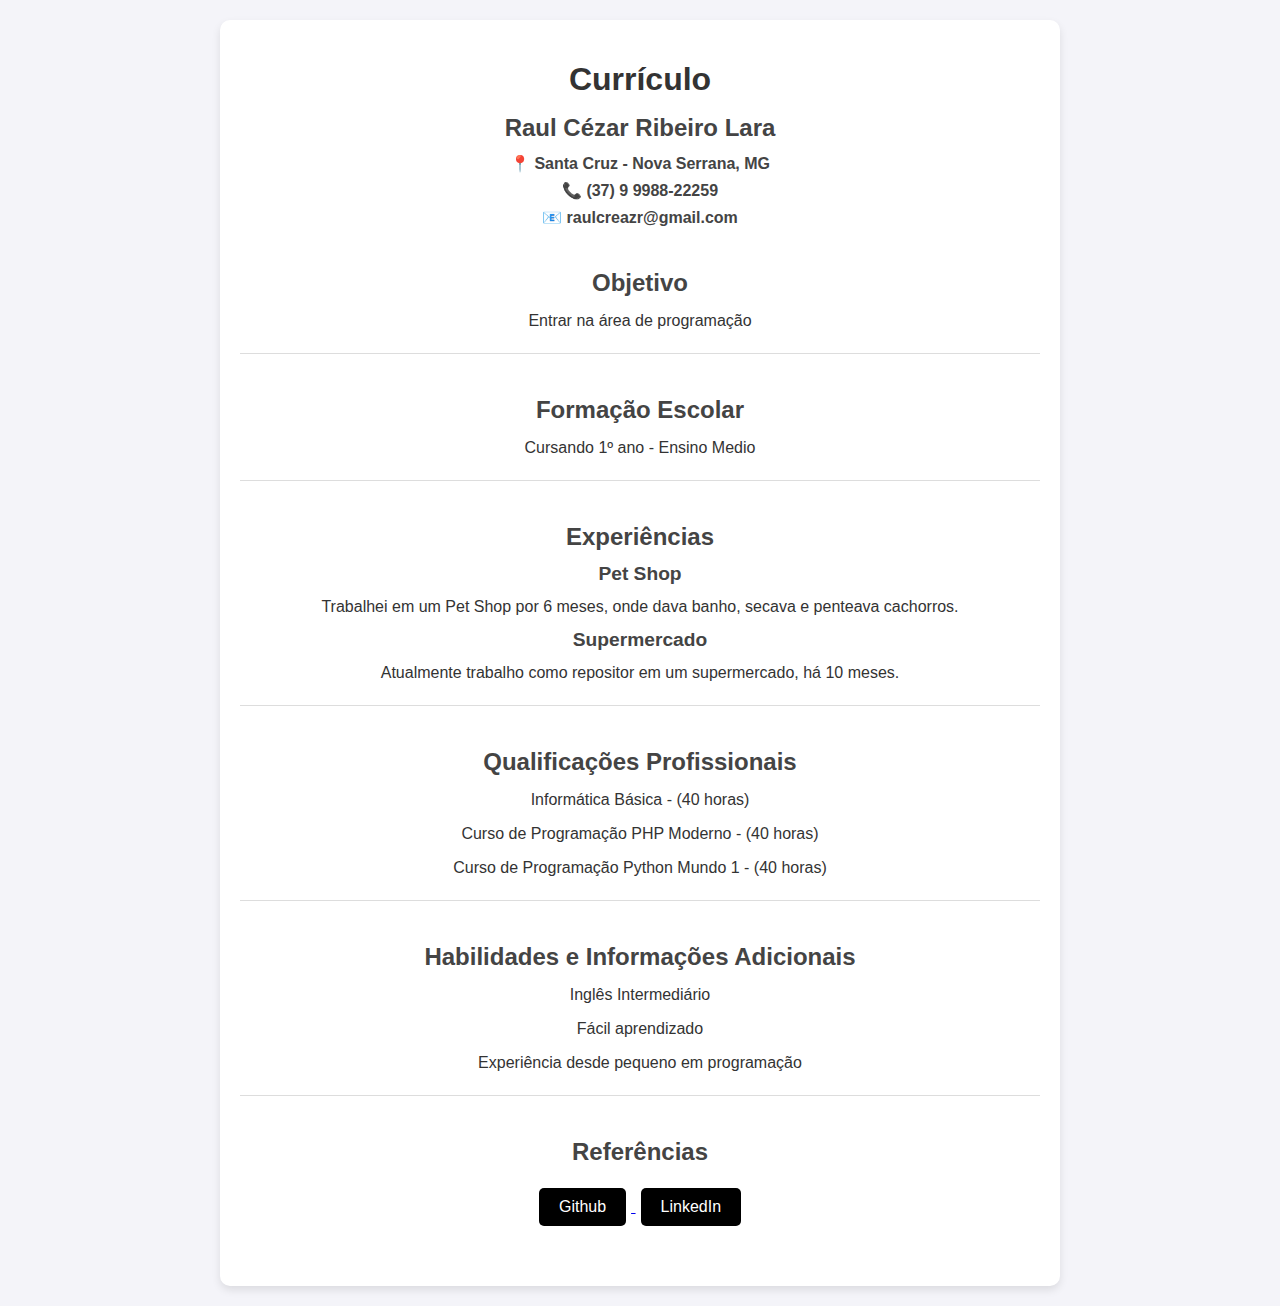
==== curriculo/index.html @ 81fce683 "Update index.html" ====
<!DOCTYPE html>
<html lang="pt-br">
<head>
    <meta charset="UTF-8">
    <meta name="viewport" content="width=device-width, initial-scale=1.0">
    <title>Currículo - Raul Cézar Ribeiro Lara</title>
    <link rel="stylesheet" href="custom.css">
</head>
<body class="background">
    <main class="body">
        <h1>Currículo</h1>
        <h2>Raul Cézar Ribeiro Lara</h2>
        <h4>📍 Santa Cruz - Nova Serrana, MG</h4>
        <h4>📞 (37) 9 9988-22259</h4>
        <h4>📧 raulcreazr@gmail.com</h4>

        <section>
            <h2>Objetivo</h2>
            <p>Entrar na área de programação</p>
        </section>

        <section>
            <h2>Formação Escolar</h2>
            <p>Cursando 1º ano - Ensino Medio</p>
        </section>

        <section>
            <h2>Experiências</h2>
            <h3>Pet Shop</h3>
            <p>Trabalhei em um Pet Shop por 6 meses, onde dava banho, secava e penteava cachorros.</p>

            <h3>Supermercado</h3>
            <p>Atualmente trabalho como repositor em um supermercado, há 10 meses.</p>
        </section>

        <section>
            <h2>Qualificações Profissionais</h2>
            <p>Informática Básica - (40 horas)</p>
            <p>Curso de Programação PHP Moderno - (40 horas)</p>
            <p>Curso de Programação Python Mundo 1 - (40 horas)</p>
        </section>

        <section>
            <h2>Habilidades e Informações Adicionais</h2>
            <p>Inglês Intermediário</p>
            <p>Fácil aprendizado</p>
            <p>Experiência desde pequeno em programação</p>
        </section>

        <section class="referencias">
            <h2>Referências</h2>
            <a href="https://github.com/devraulczr">
                <button class="custom-btn">Github</button>
            </a>
            <a href="https://www.linkedin.com/in/raul-cézar-907a7b334/">
                <button class="custom-btn">LinkedIn</button>
            </a>
        </section>
    </main>
</body>
</html>
---- curriculo/custom.css ----
/* Fundo e Estilo Geral */
body {
    font-family: 'Arial', sans-serif;
    background-color: #f4f4f9;
    color: #333;
    margin: 0;
    padding: 0;
}

main {
    max-width: 800px;
    margin: 20px auto;
    padding: 20px;
    background-color: #fff;
    box-shadow: 0 4px 8px rgba(0, 0, 0, 0.1);
    border-radius: 10px;
}

/* Títulos e Cabeçalhos */
h1 {
    text-align: center;
    font-size: 2em;
    margin-bottom: 0.5em;
    color: #333;
}

h2, h3, h4 {
    text-align: center;
    color: #444;
    margin: 0.5em 0;
}

h2 {
    font-size: 1.5em;
}

h3 {
    font-size: 1.2em;
}

h4 {
    font-size: 1em;
}

/* Seções */
section {
    margin: 20px 0;
    padding: 10px 0;
    border-bottom: 1px solid #ddd;
}

section:last-of-type {
    border-bottom: none;
}

/* Texto */
p {
    text-align: center;
    font-size: 1em;
    line-height: 1.5;
    margin: 10px 0;
}

/* Botões e Links */
.custom-btn {
    background-color: black;
    color: #fff;
    padding: 10px 20px;
    border: none;
    border-radius: 5px;
    text-decoration: none;
    font-size: 1em;
    margin: 10px 5px;
    cursor: pointer;
    transition: background-color 0.3s ease;
}

.custom-btn:hover {
    background-color: skyblue;
    color: black;
}

/* Referências */
.referencias {
    text-align: center;
}
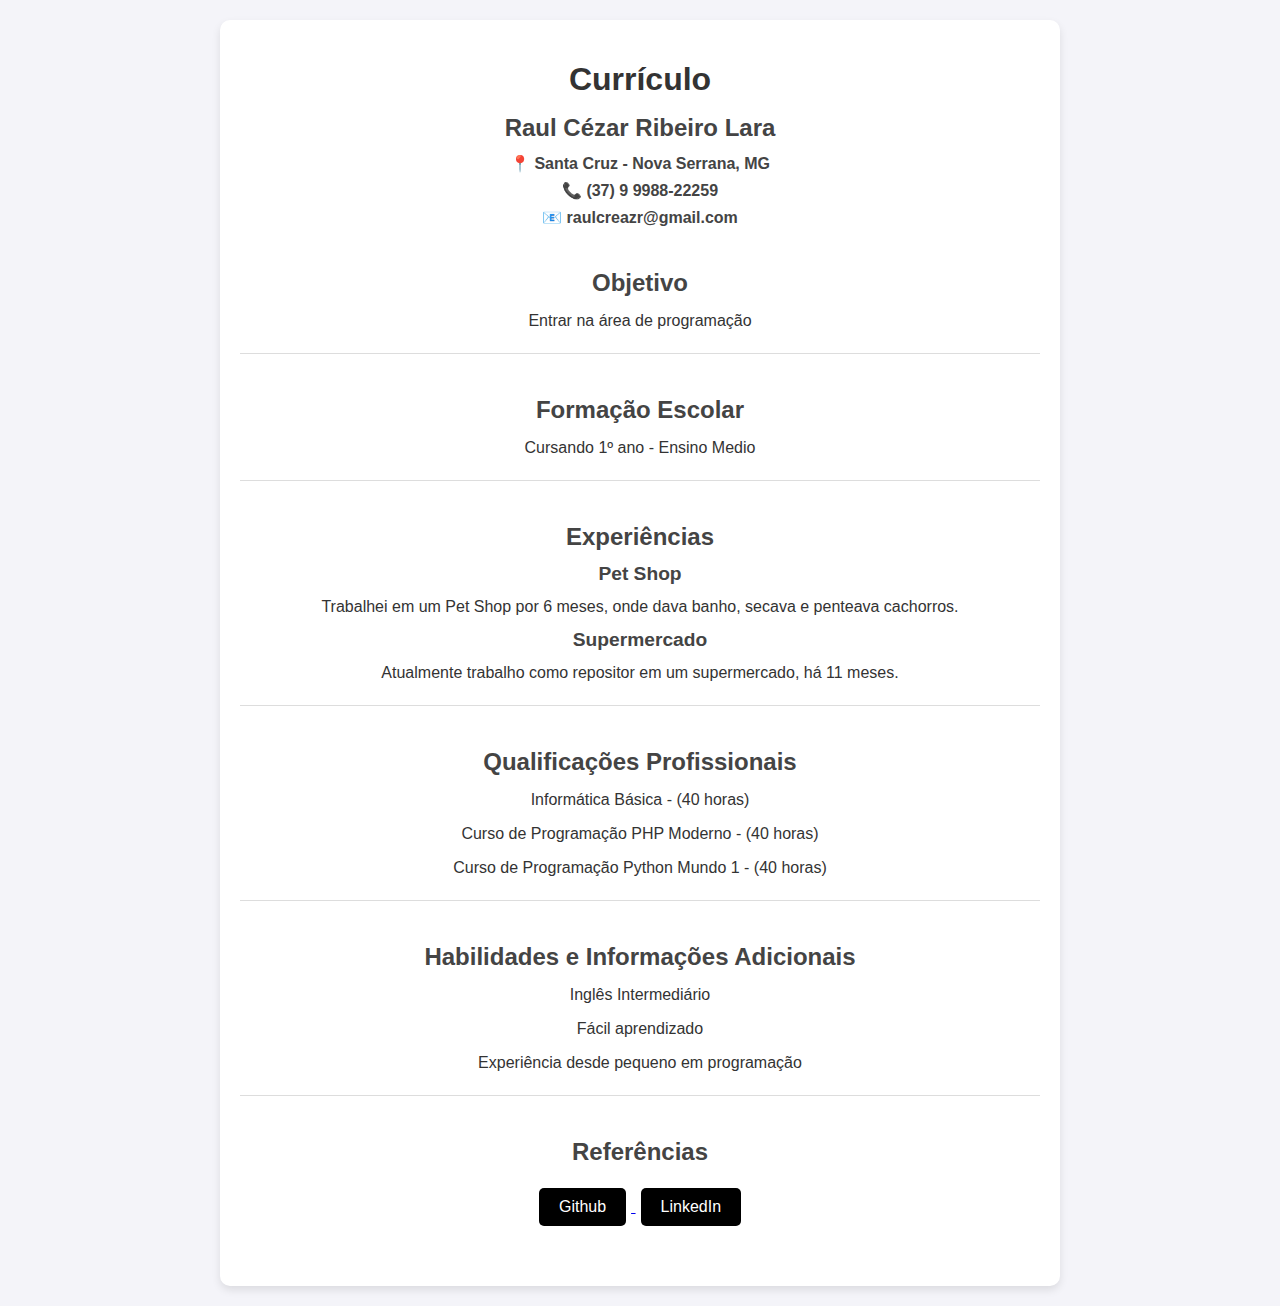
==== commit 67601219: "Update index.html" ====
--- a/curriculo/index.html
+++ b/curriculo/index.html
@@ -30,7 +30,7 @@
             <p>Trabalhei em um Pet Shop por 6 meses, onde dava banho, secava e penteava cachorros.</p>
 
             <h3>Supermercado</h3>
-            <p>Atualmente trabalho como repositor em um supermercado, há 10 meses.</p>
+            <p>Atualmente trabalho como repositor em um supermercado, há 11 meses.</p>
         </section>
 
         <section>
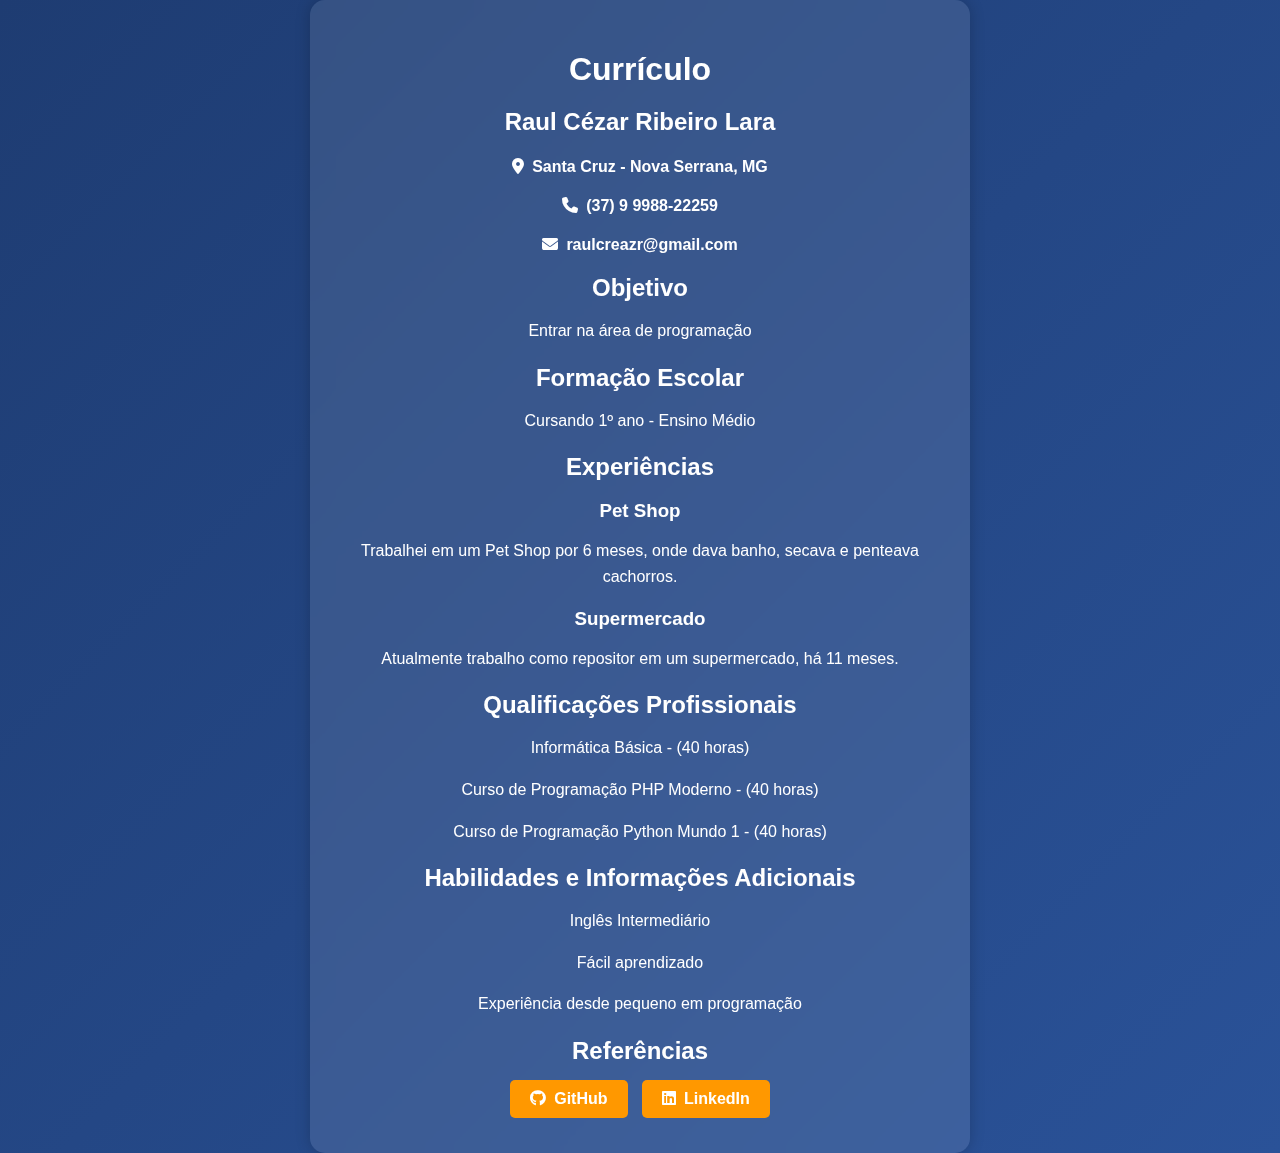
==== commit c54b61c3: "Update index.html" ====
--- a/curriculo/index.html
+++ b/curriculo/index.html
@@ -4,58 +4,106 @@
     <meta charset="UTF-8">
     <meta name="viewport" content="width=device-width, initial-scale=1.0">
     <title>Currículo - Raul Cézar Ribeiro Lara</title>
-    <link rel="stylesheet" href="custom.css">
+    <link rel="stylesheet" href="https://cdnjs.cloudflare.com/ajax/libs/font-awesome/6.4.2/css/all.min.css">
+    <style>
+        body {
+            font-family: Arial, sans-serif;
+            background: linear-gradient(135deg, #1e3c72, #2a5298);
+            color: #fff;
+            margin: 0;
+            padding: 0;
+            display: flex;
+            justify-content: center;
+            align-items: center;
+            min-height: 100vh;
+        }
+        .container {
+            background: rgba(255, 255, 255, 0.1);
+            backdrop-filter: blur(10px);
+            padding: 30px;
+            border-radius: 15px;
+            box-shadow: 0 0 15px rgba(0, 0, 0, 0.2);
+            max-width: 600px;
+            width: 90%;
+            text-align: center;
+        }
+        h1, h2, h3, h4 {
+            margin-bottom: 10px;
+        }
+        .info {
+            margin-bottom: 20px;
+        }
+        p {
+            line-height: 1.6;
+        }
+        .btn-container {
+            margin-top: 20px;
+        }
+        .btn {
+            display: inline-block;
+            padding: 10px 20px;
+            margin: 5px;
+            border: none;
+            border-radius: 5px;
+            background: #ff9800;
+            color: white;
+            text-decoration: none;
+            font-weight: bold;
+            transition: 0.3s;
+        }
+        .btn:hover {
+            background: #e68900;
+        }
+        .icon {
+            margin-right: 8px;
+        }
+    </style>
 </head>
-<body class="background">
-    <main class="body">
+<body>
+    <div class="container">
         <h1>Currículo</h1>
         <h2>Raul Cézar Ribeiro Lara</h2>
-        <h4>📍 Santa Cruz - Nova Serrana, MG</h4>
-        <h4>📞 (37) 9 9988-22259</h4>
-        <h4>📧 raulcreazr@gmail.com</h4>
+        <h4><i class="fas fa-map-marker-alt icon"></i>Santa Cruz - Nova Serrana, MG</h4>
+        <h4><i class="fas fa-phone icon"></i>(37) 9 9988-22259</h4>
+        <h4><i class="fas fa-envelope icon"></i>raulcreazr@gmail.com</h4>
 
-        <section>
+        <div class="info">
             <h2>Objetivo</h2>
             <p>Entrar na área de programação</p>
-        </section>
+        </div>
 
-        <section>
+        <div class="info">
             <h2>Formação Escolar</h2>
-            <p>Cursando 1º ano - Ensino Medio</p>
-        </section>
+            <p>Cursando 1º ano - Ensino Médio</p>
+        </div>
 
-        <section>
+        <div class="info">
             <h2>Experiências</h2>
             <h3>Pet Shop</h3>
             <p>Trabalhei em um Pet Shop por 6 meses, onde dava banho, secava e penteava cachorros.</p>
-
             <h3>Supermercado</h3>
             <p>Atualmente trabalho como repositor em um supermercado, há 11 meses.</p>
-        </section>
+        </div>
 
-        <section>
+        <div class="info">
             <h2>Qualificações Profissionais</h2>
             <p>Informática Básica - (40 horas)</p>
             <p>Curso de Programação PHP Moderno - (40 horas)</p>
             <p>Curso de Programação Python Mundo 1 - (40 horas)</p>
-        </section>
+        </div>
 
-        <section>
+        <div class="info">
             <h2>Habilidades e Informações Adicionais</h2>
             <p>Inglês Intermediário</p>
             <p>Fácil aprendizado</p>
             <p>Experiência desde pequeno em programação</p>
-        </section>
+        </div>
 
-        <section class="referencias">
+        <div class="btn-container">
             <h2>Referências</h2>
-            <a href="https://github.com/devraulczr">
-                <button class="custom-btn">Github</button>
-            </a>
-            <a href="https://www.linkedin.com/in/raul-cézar-907a7b334/">
-                <button class="custom-btn">LinkedIn</button>
-            </a>
-        </section>
-    </main>
+            <a href="https://github.com/devraulczr" class="btn"><i class="fab fa-github icon"></i>GitHub</a>
+            <a href="https://www.linkedin.com/in/raul-cézar-907a7b334/" class="btn"><i class="fab fa-linkedin icon"></i>LinkedIn</a>
+        </div>
+    </div>
 </body>
 </html>
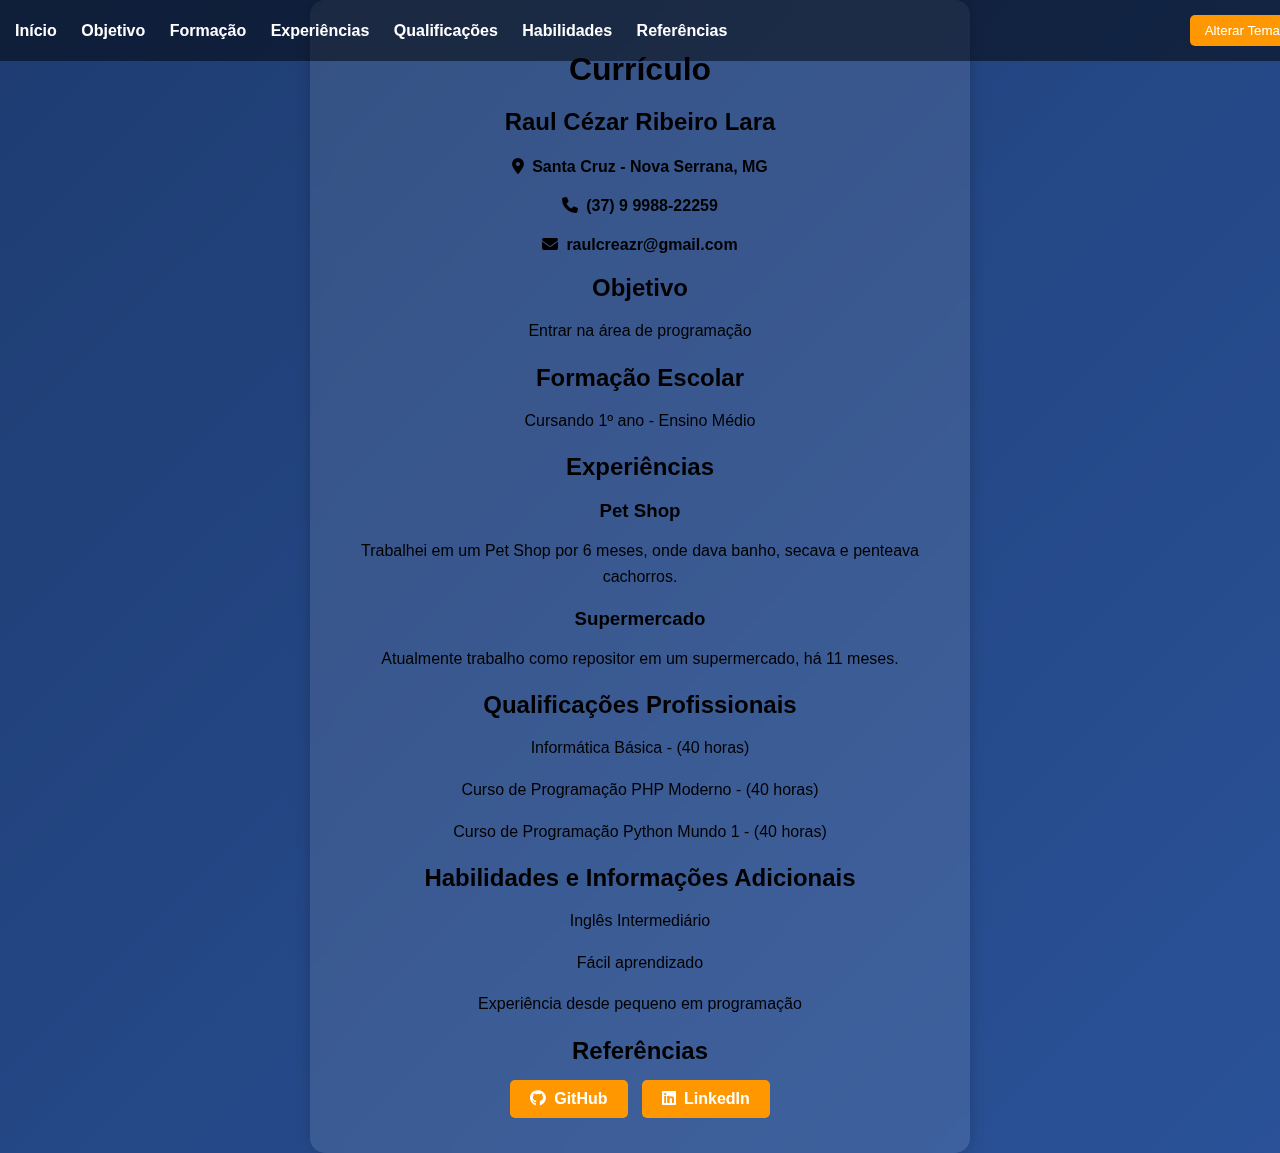
==== commit cf2294c1: "Update index.html" ====
--- a/curriculo/index.html
+++ b/curriculo/index.html
@@ -6,17 +6,28 @@
     <title>Currículo - Raul Cézar Ribeiro Lara</title>
     <link rel="stylesheet" href="https://cdnjs.cloudflare.com/ajax/libs/font-awesome/6.4.2/css/all.min.css">
     <style>
+        /* Estilo para o tema claro */
+        :root {
+            --bg-color-light: #ffffff;
+            --text-color-light: #000000;
+            --accent-light: #ff9800;
+            --bg-color-dark: #121212;
+            --text-color-dark: #ffffff;
+            --accent-dark: #ff9800;
+        }
+
         body {
             font-family: Arial, sans-serif;
-            background: linear-gradient(135deg, #1e3c72, #2a5298);
-            color: #fff;
             margin: 0;
             padding: 0;
             display: flex;
             justify-content: center;
             align-items: center;
             min-height: 100vh;
-        }
+            transition: background-color 0.3s, color 0.3s;
+            background: linear-gradient(135deg, #1e3c72, #2a5298); /* Gradiente aplicado diretamente ao body */
+        }
+
         .container {
             background: rgba(255, 255, 255, 0.1);
             backdrop-filter: blur(10px);
@@ -26,58 +37,121 @@
             max-width: 600px;
             width: 90%;
             text-align: center;
-        }
+            transition: background-color 0.3s, color 0.3s;
+        }
+
         h1, h2, h3, h4 {
             margin-bottom: 10px;
         }
+
         .info {
             margin-bottom: 20px;
         }
+
         p {
             line-height: 1.6;
         }
+
         .btn-container {
             margin-top: 20px;
         }
+
         .btn {
             display: inline-block;
             padding: 10px 20px;
             margin: 5px;
             border: none;
             border-radius: 5px;
-            background: #ff9800;
+            background: var(--accent-light);
             color: white;
             text-decoration: none;
             font-weight: bold;
             transition: 0.3s;
         }
+
         .btn:hover {
             background: #e68900;
         }
+
         .icon {
             margin-right: 8px;
         }
+
+        /* Estilo da nav bar */
+        nav {
+            position: fixed;
+            top: 0;
+            left: 0;
+            width: 100%;
+            padding: 15px;
+            background: rgba(0, 0, 0, 0.5);
+            display: flex;
+            justify-content: space-between;
+            align-items: center;
+            z-index: 10;
+            color: #fff;
+            transition: background 0.3s;
+        }
+
+        nav a {
+            color: #fff;
+            text-decoration: none;
+            margin-right: 20px;
+            font-weight: bold;
+        }
+
+        nav a:hover {
+            color: #ff9800;
+        }
+
+        /* Estilo do botão de alternância de tema */
+        .theme-toggle {
+            cursor: pointer;
+            padding: 8px 15px;
+            border-radius: 5px;
+            background: #ff9800;
+            color: white;
+            border: none;
+        }
+
+        .theme-toggle:hover {
+            background: #e68900;
+        }
+
     </style>
 </head>
 <body>
+    <nav>
+        <div>
+            <a href="#inicio">Início</a>
+            <a href="#objetivo">Objetivo</a>
+            <a href="#formacao">Formação</a>
+            <a href="#experiencias">Experiências</a>
+            <a href="#qualificacoes">Qualificações</a>
+            <a href="#habilidades">Habilidades</a>
+            <a href="#referencias">Referências</a>
+        </div>
+        <button class="theme-toggle" id="theme-toggle">Alterar Tema</button>
+    </nav>
+
     <div class="container">
-        <h1>Currículo</h1>
+        <h1 id="inicio">Currículo</h1>
         <h2>Raul Cézar Ribeiro Lara</h2>
         <h4><i class="fas fa-map-marker-alt icon"></i>Santa Cruz - Nova Serrana, MG</h4>
         <h4><i class="fas fa-phone icon"></i>(37) 9 9988-22259</h4>
         <h4><i class="fas fa-envelope icon"></i>raulcreazr@gmail.com</h4>
 
-        <div class="info">
+        <div class="info" id="objetivo">
             <h2>Objetivo</h2>
             <p>Entrar na área de programação</p>
         </div>
 
-        <div class="info">
+        <div class="info" id="formacao">
             <h2>Formação Escolar</h2>
             <p>Cursando 1º ano - Ensino Médio</p>
         </div>
 
-        <div class="info">
+        <div class="info" id="experiencias">
             <h2>Experiências</h2>
             <h3>Pet Shop</h3>
             <p>Trabalhei em um Pet Shop por 6 meses, onde dava banho, secava e penteava cachorros.</p>
@@ -85,25 +159,46 @@
             <p>Atualmente trabalho como repositor em um supermercado, há 11 meses.</p>
         </div>
 
-        <div class="info">
+        <div class="info" id="qualificacoes">
             <h2>Qualificações Profissionais</h2>
             <p>Informática Básica - (40 horas)</p>
             <p>Curso de Programação PHP Moderno - (40 horas)</p>
             <p>Curso de Programação Python Mundo 1 - (40 horas)</p>
         </div>
 
-        <div class="info">
+        <div class="info" id="habilidades">
             <h2>Habilidades e Informações Adicionais</h2>
             <p>Inglês Intermediário</p>
             <p>Fácil aprendizado</p>
             <p>Experiência desde pequeno em programação</p>
         </div>
 
-        <div class="btn-container">
+        <div class="btn-container" id="referencias">
             <h2>Referências</h2>
             <a href="https://github.com/devraulczr" class="btn"><i class="fab fa-github icon"></i>GitHub</a>
             <a href="https://www.linkedin.com/in/raul-cézar-907a7b334/" class="btn"><i class="fab fa-linkedin icon"></i>LinkedIn</a>
         </div>
     </div>
+
+    <script>
+        // Lógica para alternar entre temas
+        const themeToggleButton = document.getElementById("theme-toggle");
+        const body = document.body;
+        const container = document.querySelector(".container");
+
+        themeToggleButton.addEventListener("click", () => {
+            if (body.style.backgroundColor === 'rgb(18, 18, 18)') {
+                body.style.background = "linear-gradient(135deg, #1e3c72, #2a5298)";
+                body.style.color = "#fff";
+                container.style.backgroundColor = "rgba(255, 255, 255, 0.1)";
+                container.style.backdropFilter = "blur(10px)";
+            } else {
+                body.style.backgroundColor = "#121212";
+                body.style.color = "#fff";
+                container.style.backgroundColor = "rgba(0, 0, 0, 0.1)";
+                container.style.backdropFilter = "blur(10px)";
+            }
+        });
+    </script>
 </body>
 </html>
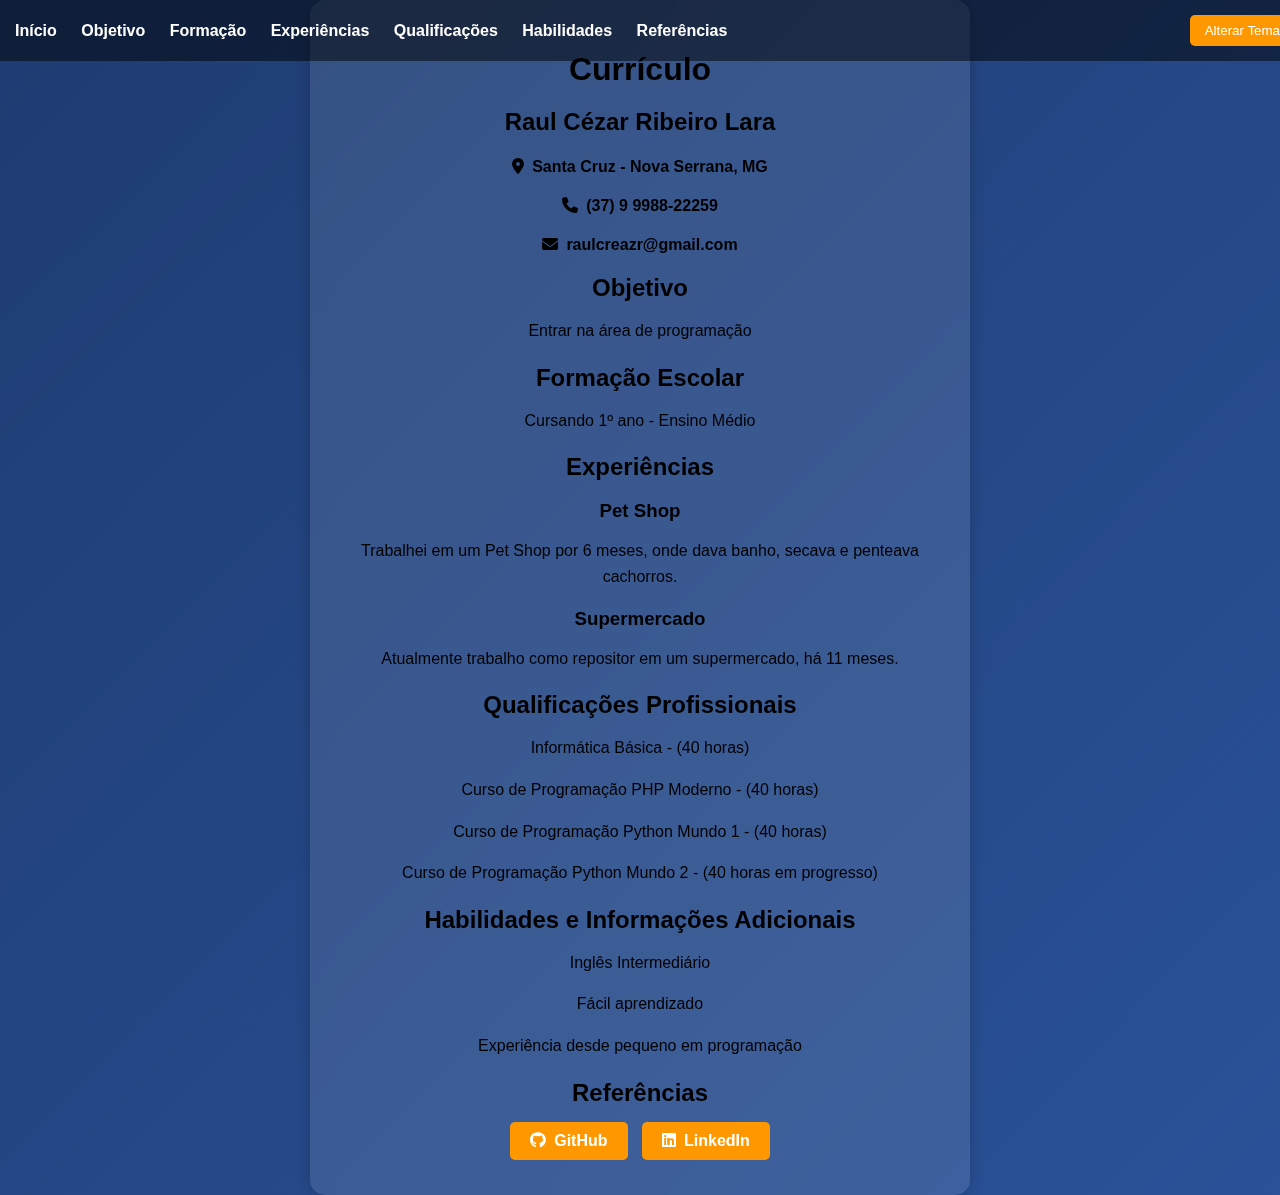
==== commit 2f72281b: "Update index.html" ====
--- a/curriculo/index.html
+++ b/curriculo/index.html
@@ -164,6 +164,7 @@
             <p>Informática Básica - (40 horas)</p>
             <p>Curso de Programação PHP Moderno - (40 horas)</p>
             <p>Curso de Programação Python Mundo 1 - (40 horas)</p>
+            <p>Curso de Programação Python Mundo 2 - (40 horas em progresso)</p>
         </div>
 
         <div class="info" id="habilidades">
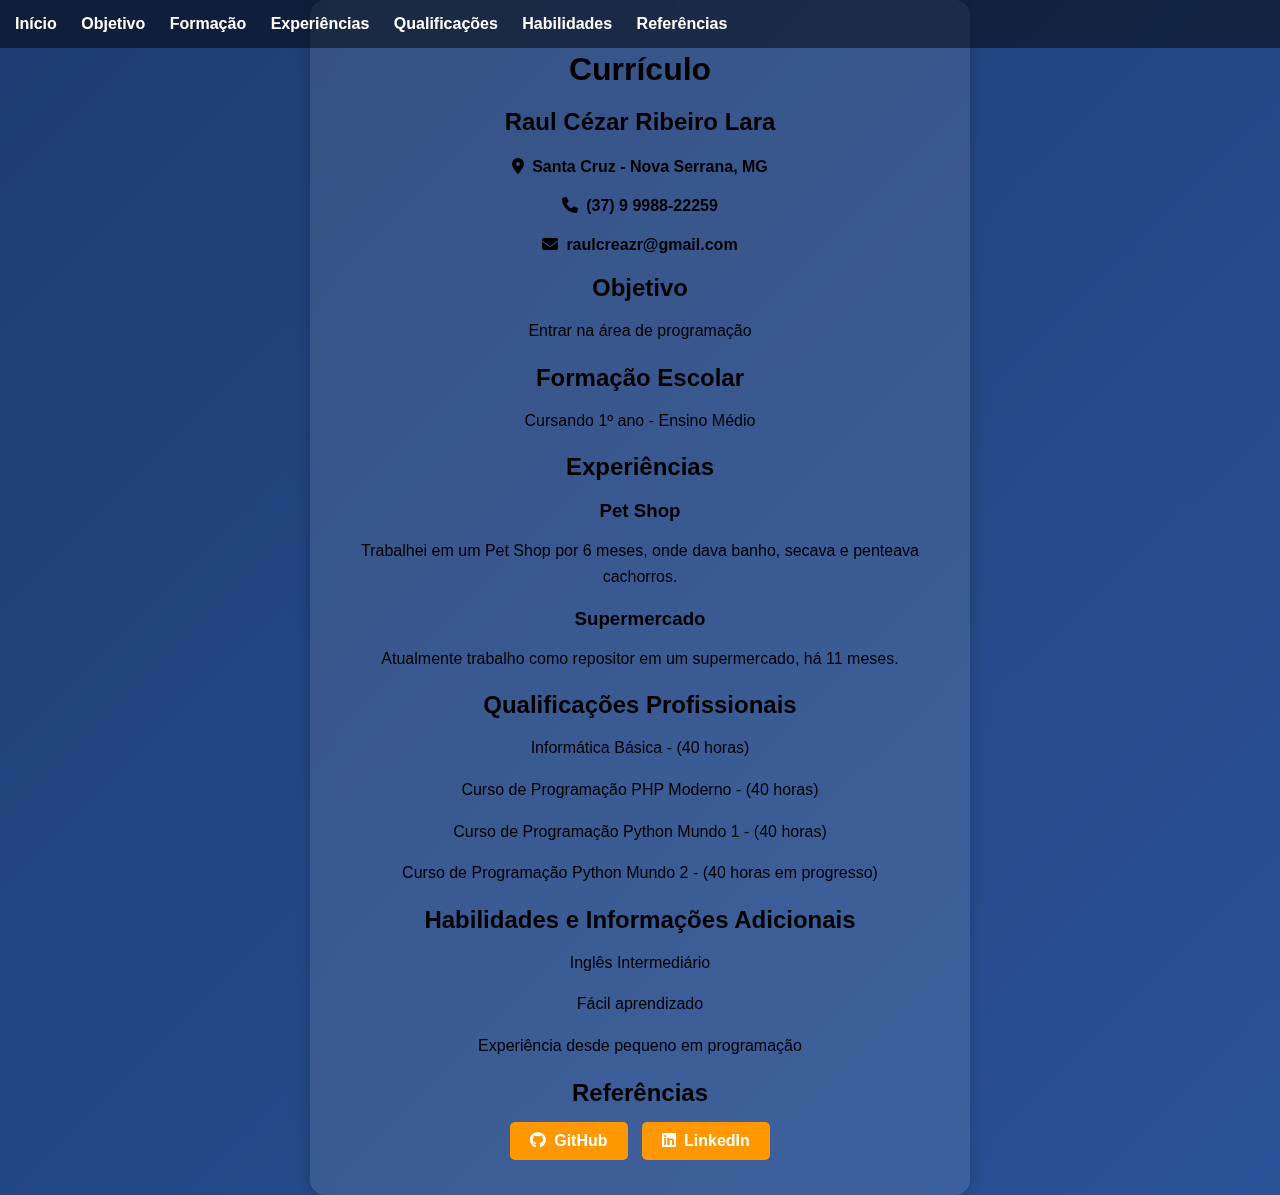
==== commit 02779cb8: "Update index.html" ====
--- a/curriculo/index.html
+++ b/curriculo/index.html
@@ -131,7 +131,6 @@
             <a href="#habilidades">Habilidades</a>
             <a href="#referencias">Referências</a>
         </div>
-        <button class="theme-toggle" id="theme-toggle">Alterar Tema</button>
     </nav>
 
     <div class="container">
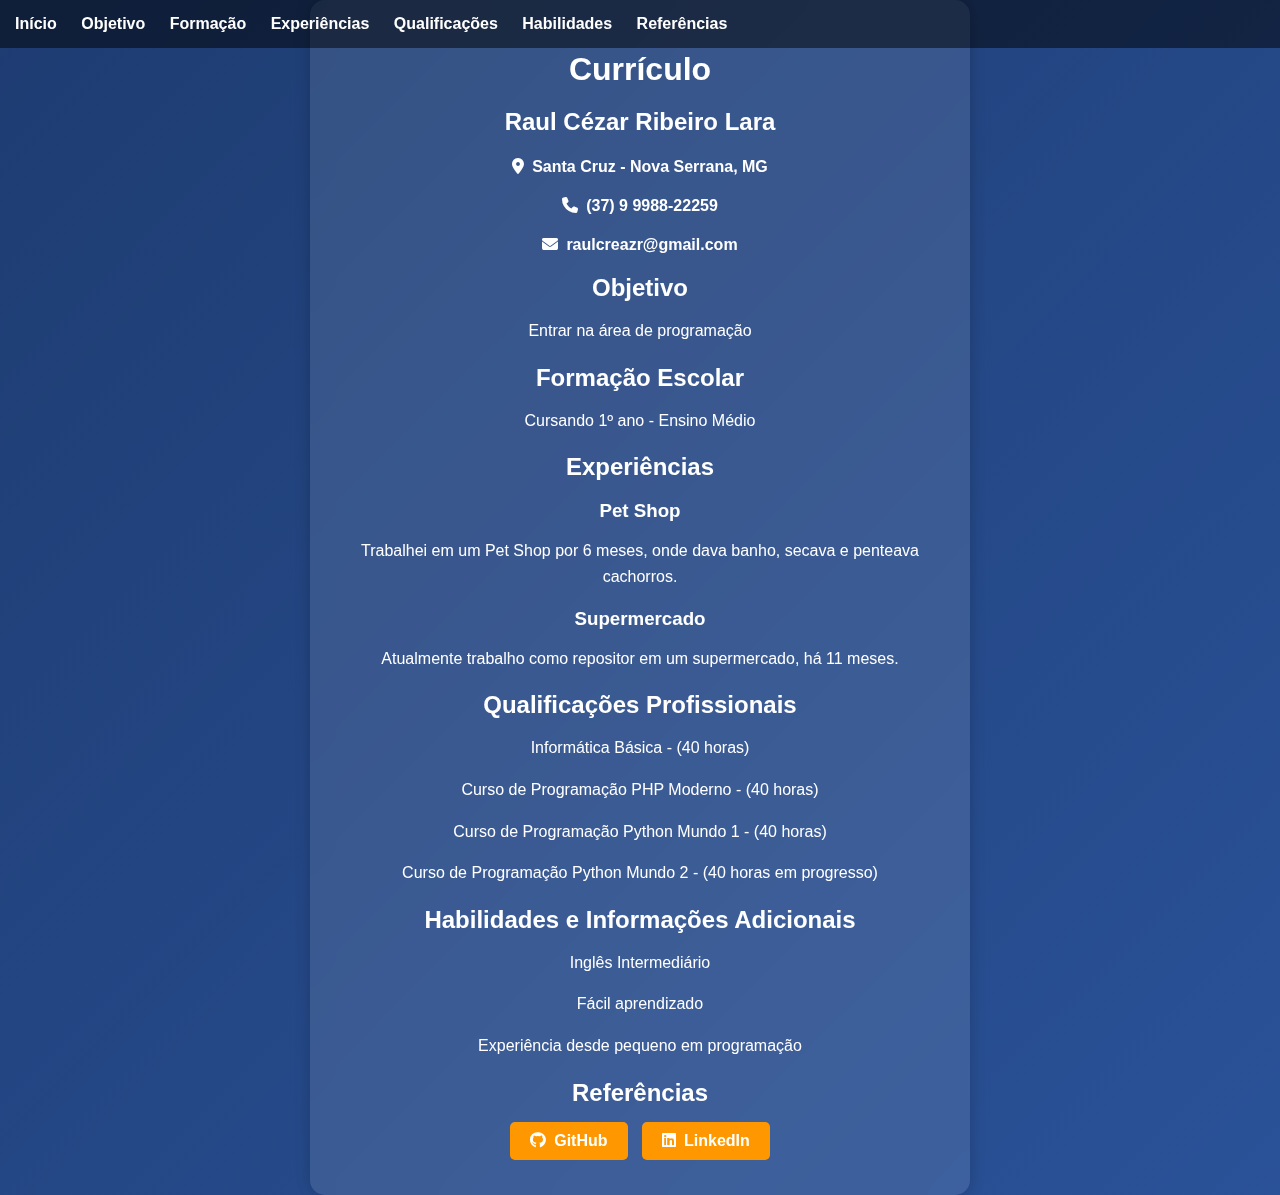
==== commit 8f652130: "Update index.html" ====
--- a/curriculo/index.html
+++ b/curriculo/index.html
@@ -181,11 +181,15 @@
     </div>
 
     <script>
+        
         // Lógica para alternar entre temas
         const themeToggleButton = document.getElementById("theme-toggle");
         const body = document.body;
         const container = document.querySelector(".container");
-
+        body.style.background = "linear-gradient(135deg, #1e3c72, #2a5298)";
+        body.style.color = "#fff";
+        container.style.backgroundColor = "rgba(255, 255, 255, 0.1)";
+        container.style.backdropFilter = "blur(10px)";
         themeToggleButton.addEventListener("click", () => {
             if (body.style.backgroundColor === 'rgb(18, 18, 18)') {
                 body.style.background = "linear-gradient(135deg, #1e3c72, #2a5298)";
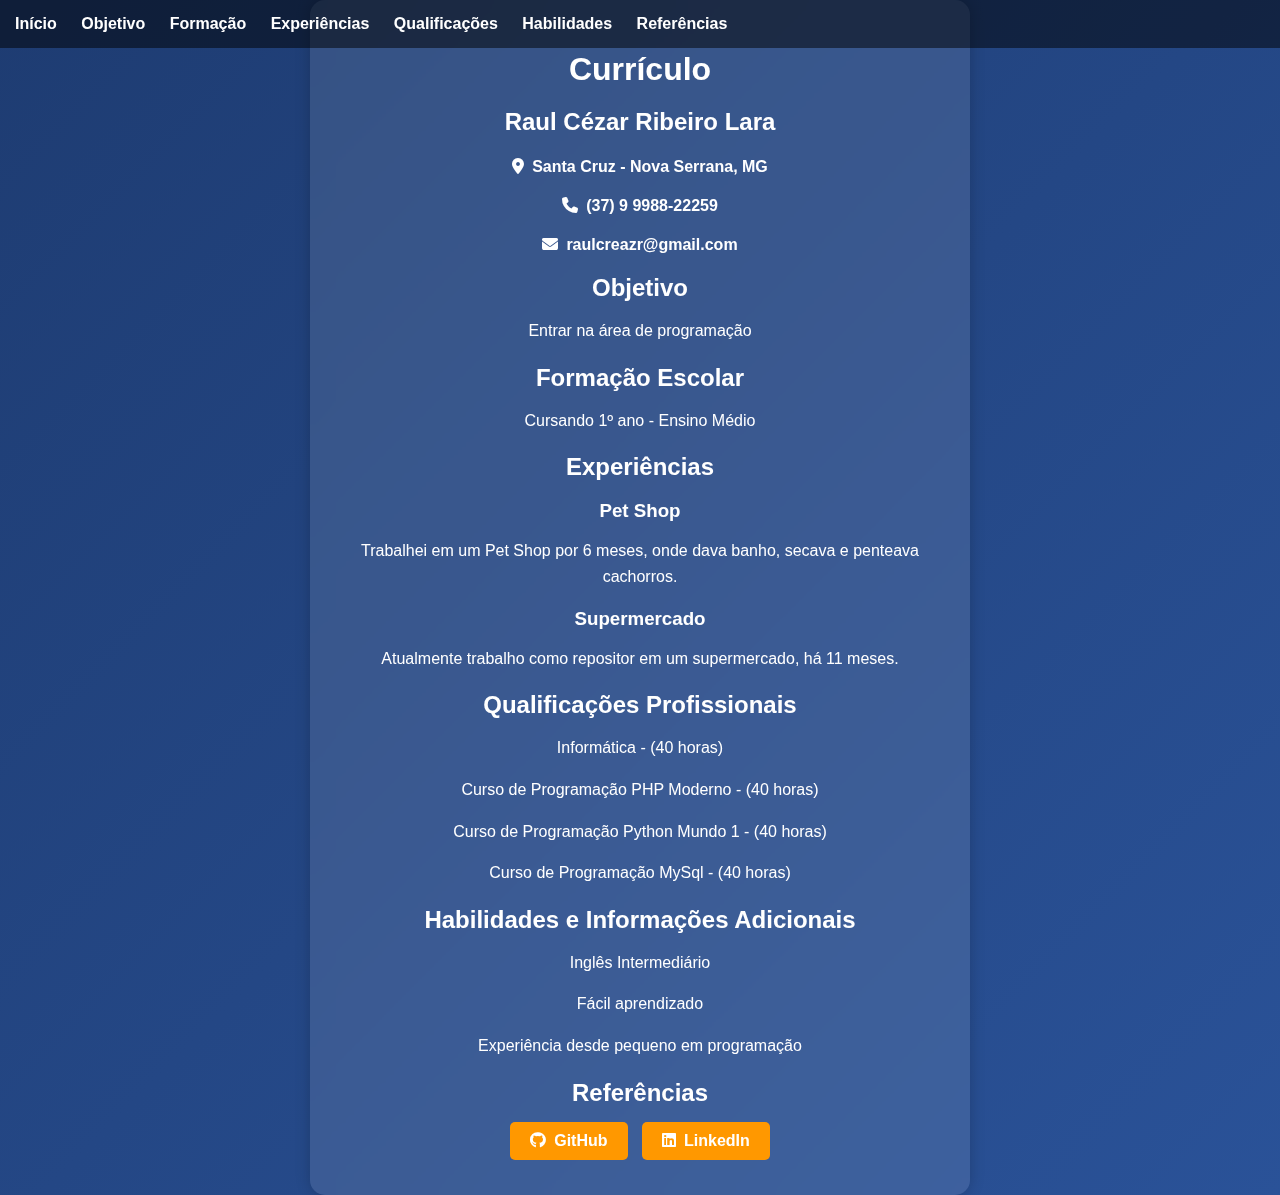
==== commit c1a83a8e: "Update index.html" ====
--- a/curriculo/index.html
+++ b/curriculo/index.html
@@ -160,10 +160,10 @@
 
         <div class="info" id="qualificacoes">
             <h2>Qualificações Profissionais</h2>
-            <p>Informática Básica - (40 horas)</p>
+            <p>Informática - (40 horas)</p>
             <p>Curso de Programação PHP Moderno - (40 horas)</p>
             <p>Curso de Programação Python Mundo 1 - (40 horas)</p>
-            <p>Curso de Programação Python Mundo 2 - (40 horas em progresso)</p>
+            <p>Curso de Programação MySql - (40 horas)</p>
         </div>
 
         <div class="info" id="habilidades">
